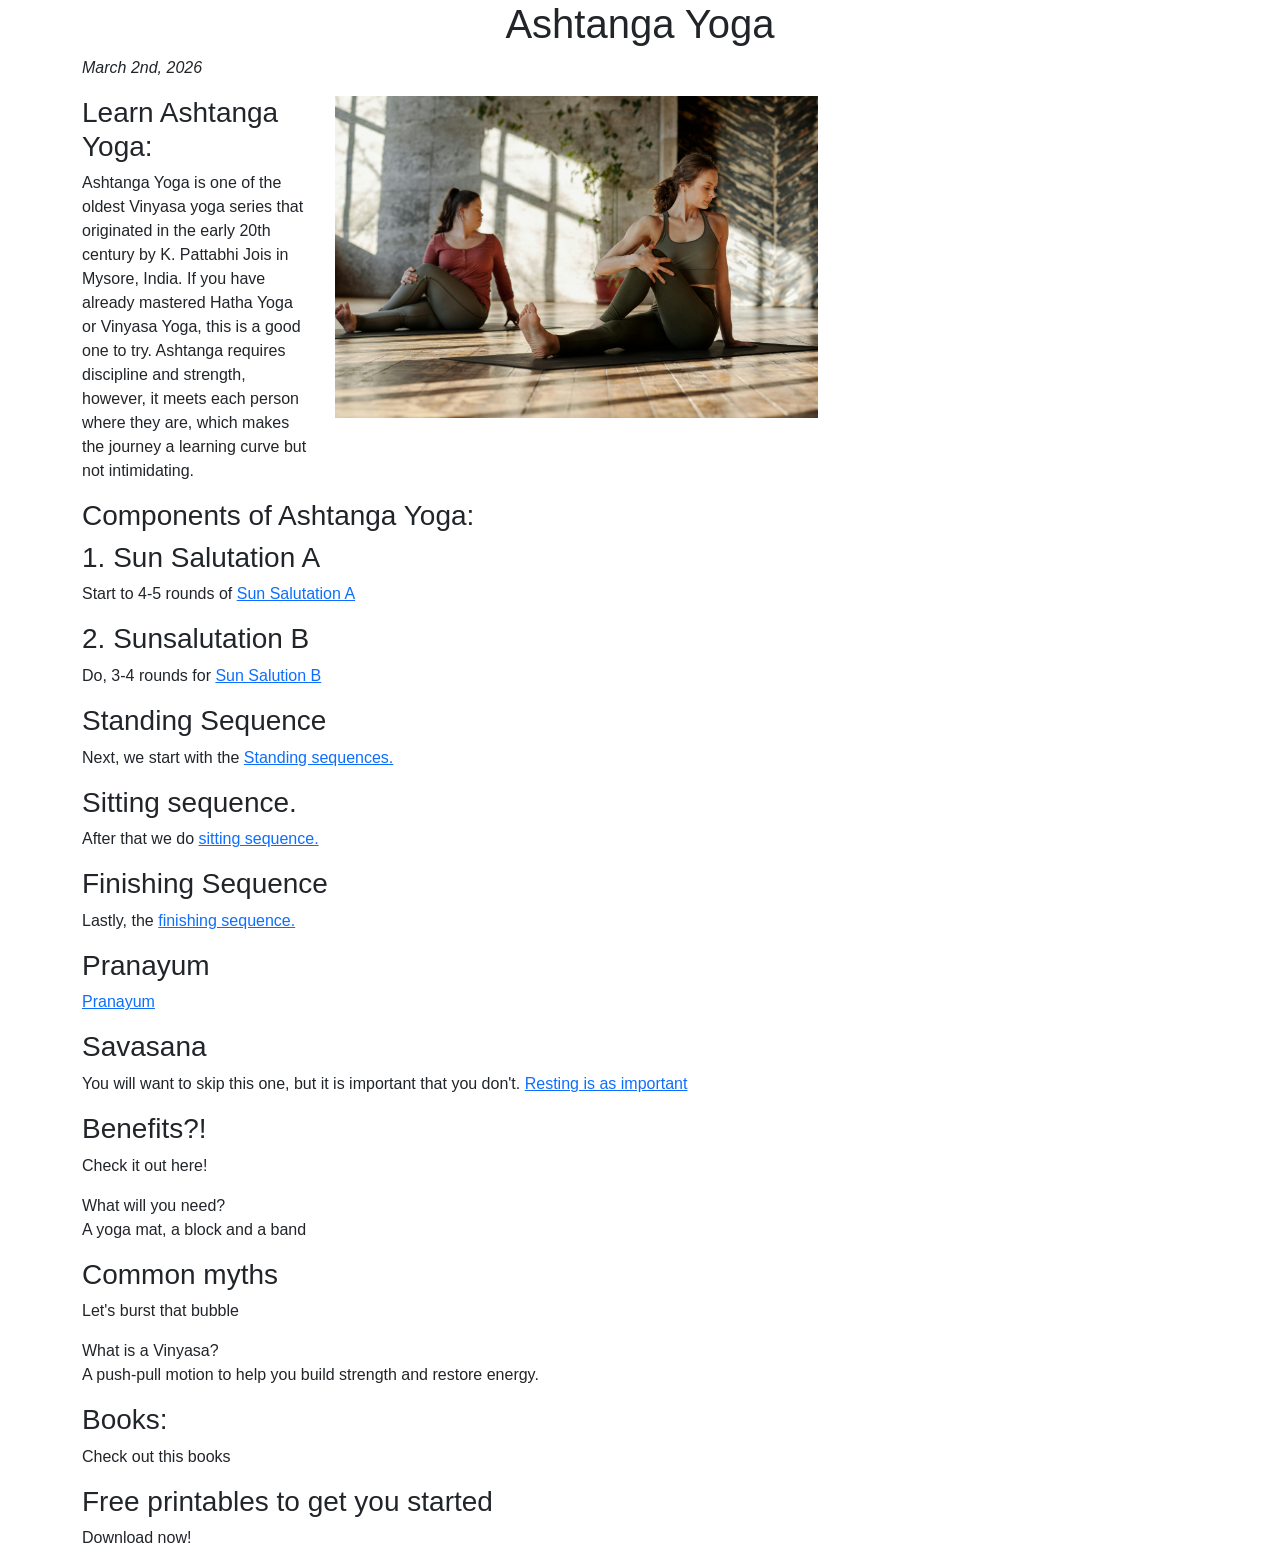
==== index.html @ 3b2b8425 "Update index.html" ====
<!doctype html>
<html lang="en">
<head>
	<meta charset="utf-8">
	<title>Website Template</title>
	<meta name="viewport" content="width=device-width,initial-scale=1">
	<link href="https://cdn.jsdelivr.net/npm/bootstrap@5.3.8/dist/css/bootstrap.min.css" rel="stylesheet">
	<link rel="stylesheet" href="./assets/css/styles.css">
</head>
<body>
<div class="container">
<div class="row text-center headline">
	<h1>Ashtanga Yoga</h1>
</div><!--End Headline-->
<div class="row">
<p><em>March 2nd, 2026 </em></p>
</div><!--End Date-->
	
	<div class="row">
		<div class="col-8">
			<div class="row">
				<div class="col-4">
					<h3>Learn Ashtanga Yoga: </h3>
					<p> Ashtanga Yoga is one of the oldest Vinyasa yoga series that originated in the early 20th century by K. Pattabhi Jois in Mysore, India. If you have already mastered Hatha Yoga or Vinyasa Yoga, this is a good one to try. Ashtanga requires discipline and strength, however, it meets each person where they are, which makes the journey a learning curve but not intimidating. </p>
				</div>
			<div class="col-8">
				<img class="img-fluid" src="assets/img/Yoga.jpg">
			</div>
			</div><!--end section row-->

			<h3>Components of Ashtanga Yoga:</h3>
			<h3>1. Sun Salutation A</h3>
			<p>Start to 4-5 rounds of <a href=01.html">Sun Salutation A </a></p>
			<h3>2. Sunsalutation B</h3>
			<p>Do, 3-4 rounds for <a href=02.html">Sun Salution B</a></p>
			<h3>Standing Sequence</h3>
			<p>Next, we start with the <a href=03.html">Standing sequences.</a></p>
			<h3>Sitting sequence.</h3>
			<p>After that we do <a href=04.html">sitting sequence.</a></p>
			<h3>Finishing Sequence</h3>
			<p>Lastly, the <a href=05.html">finishing sequence.</a></p>
			<h3>Pranayum</h3>
			<p><a href="06.html">Pranayum</a></p>
			<h3>Savasana</h3>
			<p>You will want to skip this one, but it is important that you don't. <a href="07.html">Resting is as important</a></p> 
			<h3>Benefits?!</h3>
			<p>Check it out here!</p>
			<h3></h3>What will you need?</h3>
			<p>A yoga mat, a block and a band</p>
			<h3>Common myths</h3>
			<p>Let's burst that bubble</p>
			<h3></h3>What is a Vinyasa?</h3>
			<p>A push-pull motion to help you build strength and restore energy.</p>
			<h3>Books:</h3>
			<p>Check out this books</p>
			<h3>Free printables to get you started</h3>
			<p>Download now!</p>
			

			
	<script src="https://cdn.jsdelivr.net/npm/bootstrap@5.3.8/dist/js/bootstrap.bundle.min.js"></script>
	<script src="./assets/js/main.js"></script>
</body>
</html>
---- assets/css/styles.css ----
/* styles.css */

* {
	font-family: Arial;
}

	{Image:asset/img/Yoga.jpg
	width:400px;
	height:400px;
}
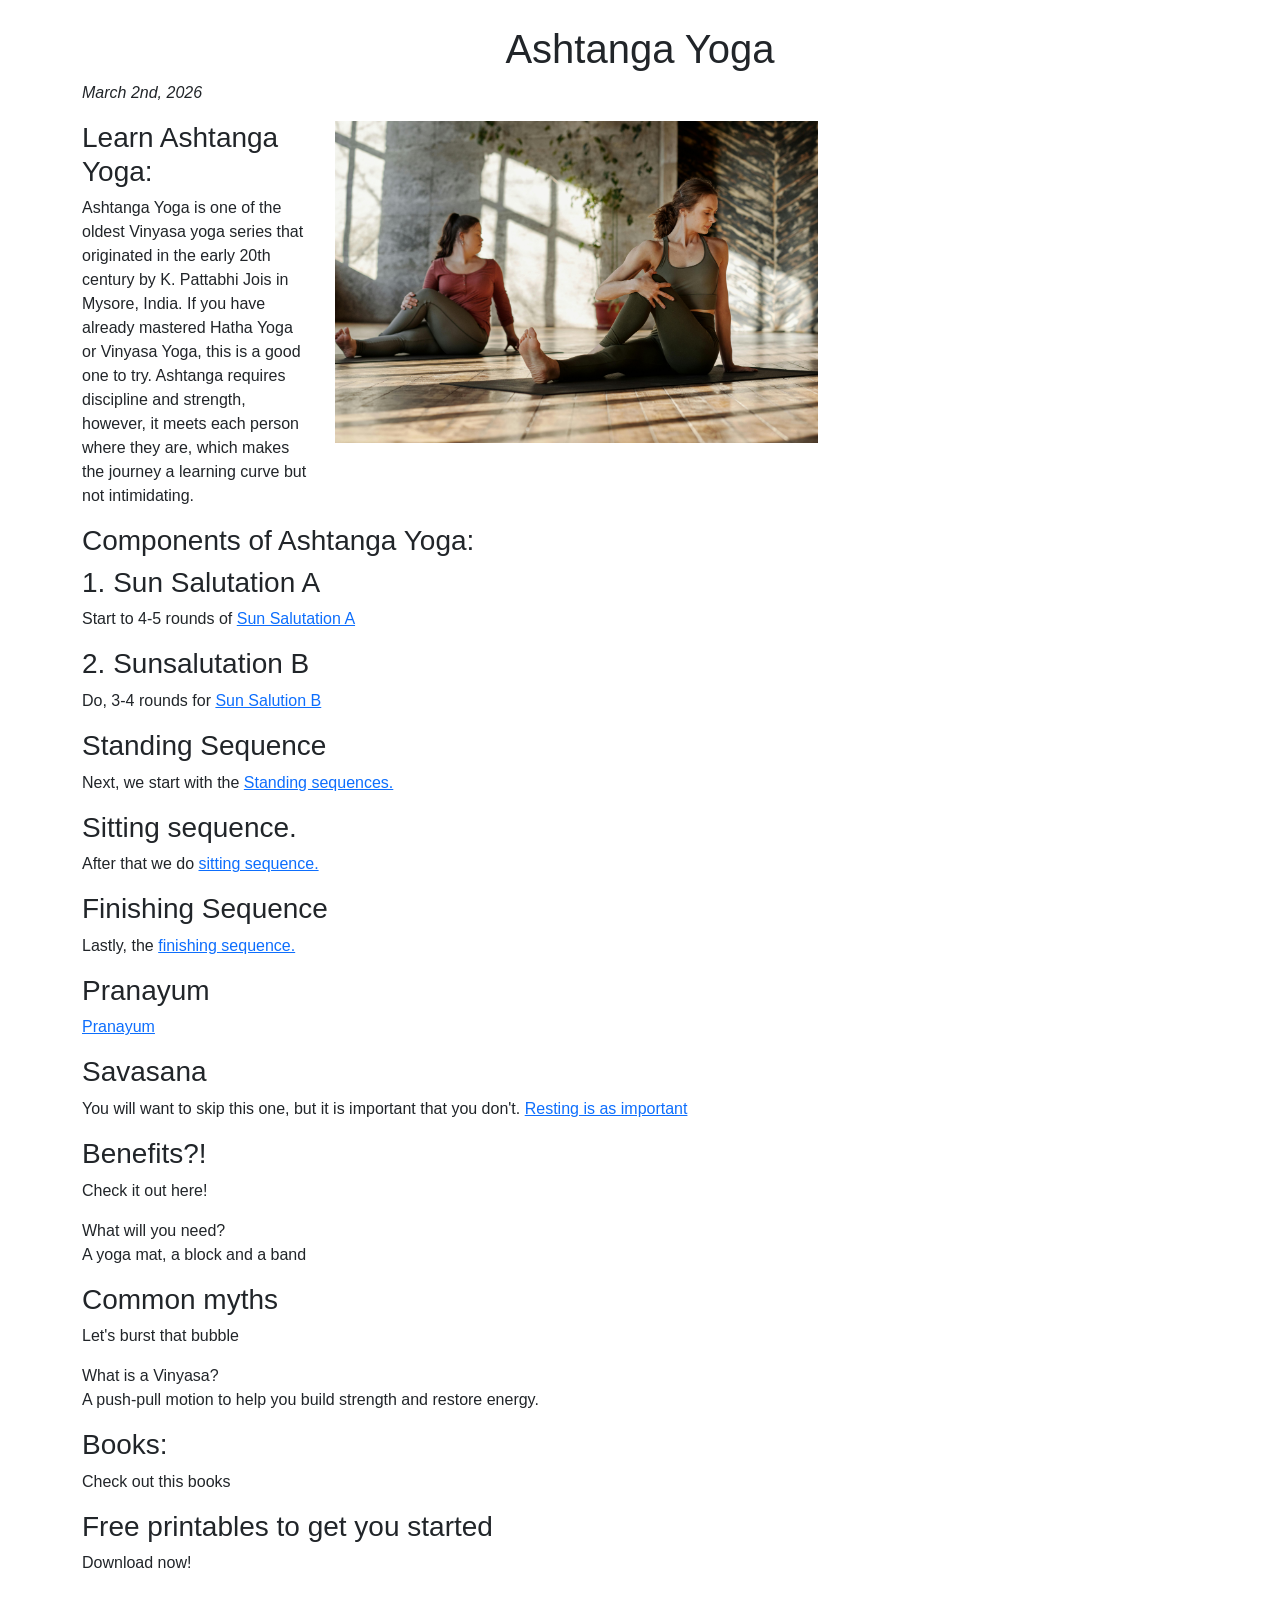
==== commit 28ca0956: "Update index.html" ====
--- a/index.html
+++ b/index.html
@@ -8,6 +8,12 @@
 	<link rel="stylesheet" href="./assets/css/styles.css">
 </head>
 <body>
+	<style>
+		body {
+			background-color:butter yellow;
+			padding: 25px;
+		}
+	</style>
 <div class="container">
 <div class="row text-center headline">
 	<h1>Ashtanga Yoga</h1>
--- a/assets/css/styles.css
+++ b/assets/css/styles.css
@@ -8,3 +8,5 @@
 	width:400px;
 	height:400px;
 }
+
+	
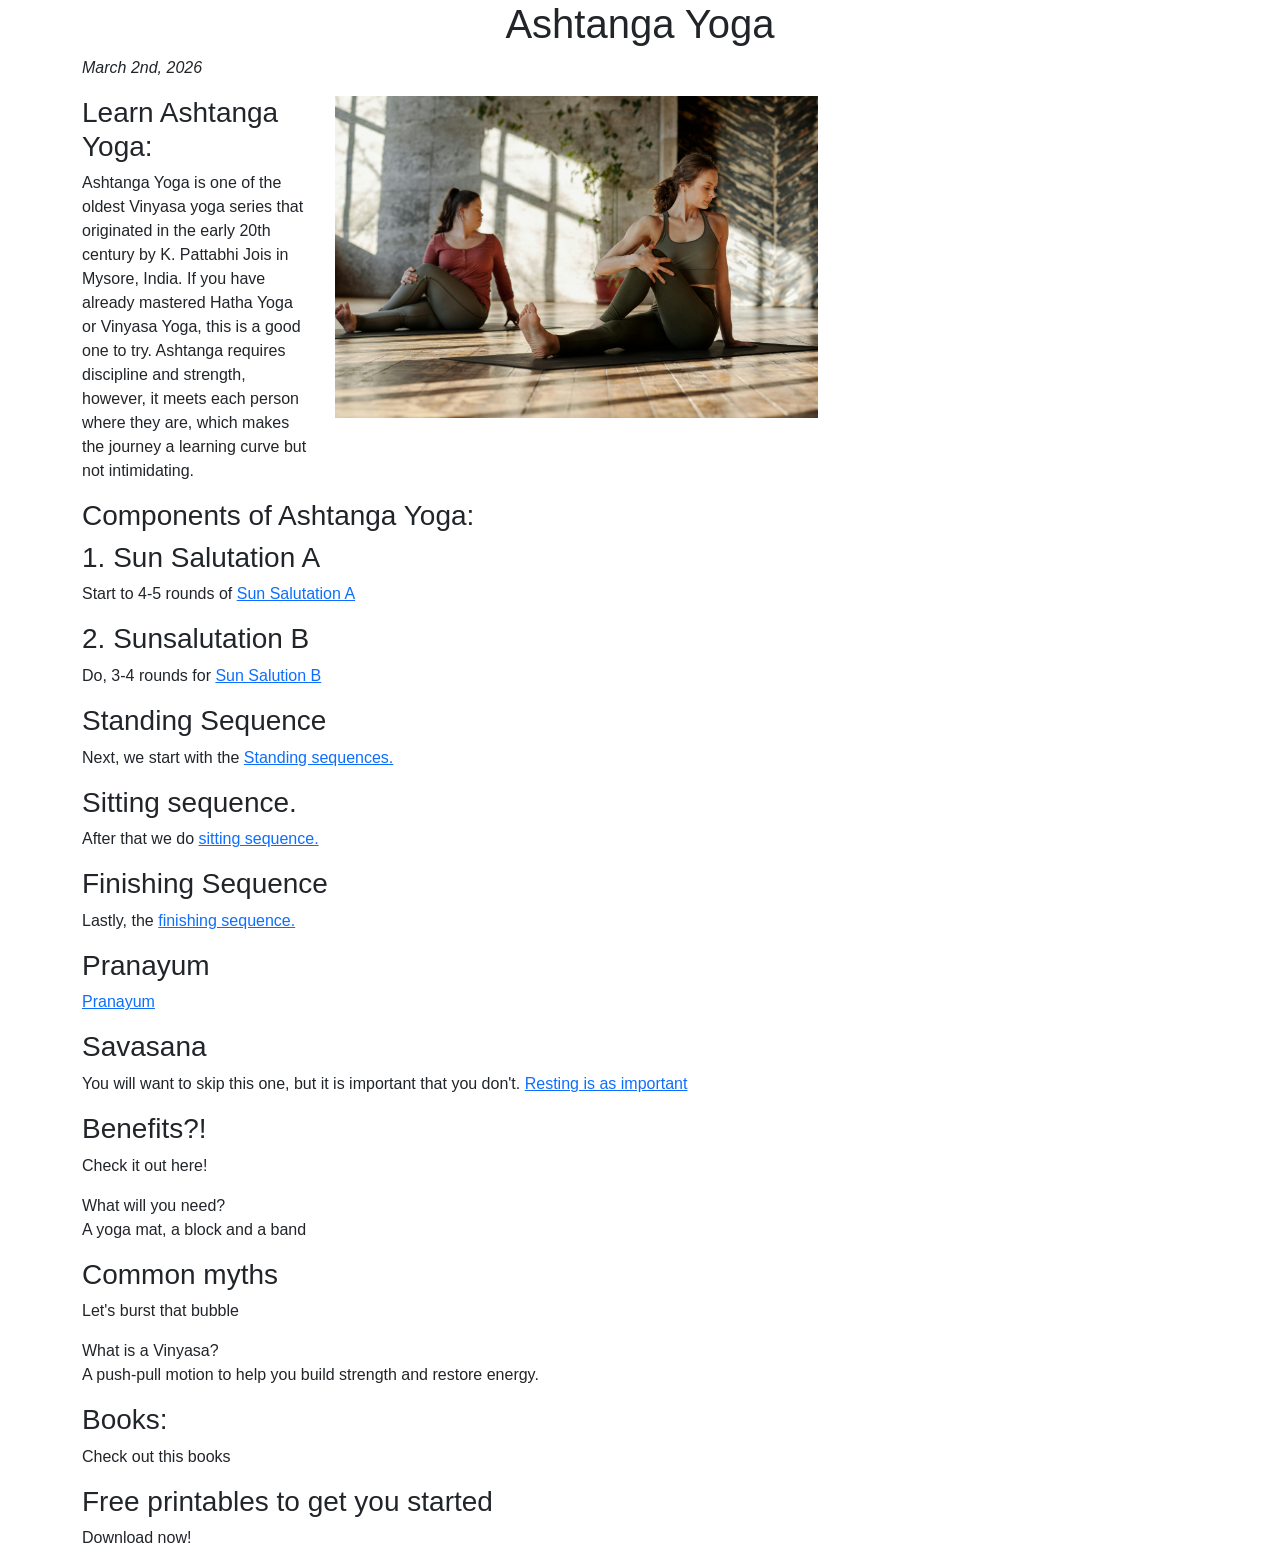
==== commit 38f1a210: "Update index.html" ====
--- a/index.html
+++ b/index.html
@@ -8,12 +8,7 @@
 	<link rel="stylesheet" href="./assets/css/styles.css">
 </head>
 <body>
-	<style>
-		body {
-			background-color:butter yellow;
-			padding: 25px;
-		}
-	</style>
+	
 <div class="container">
 <div class="row text-center headline">
 	<h1>Ashtanga Yoga</h1>
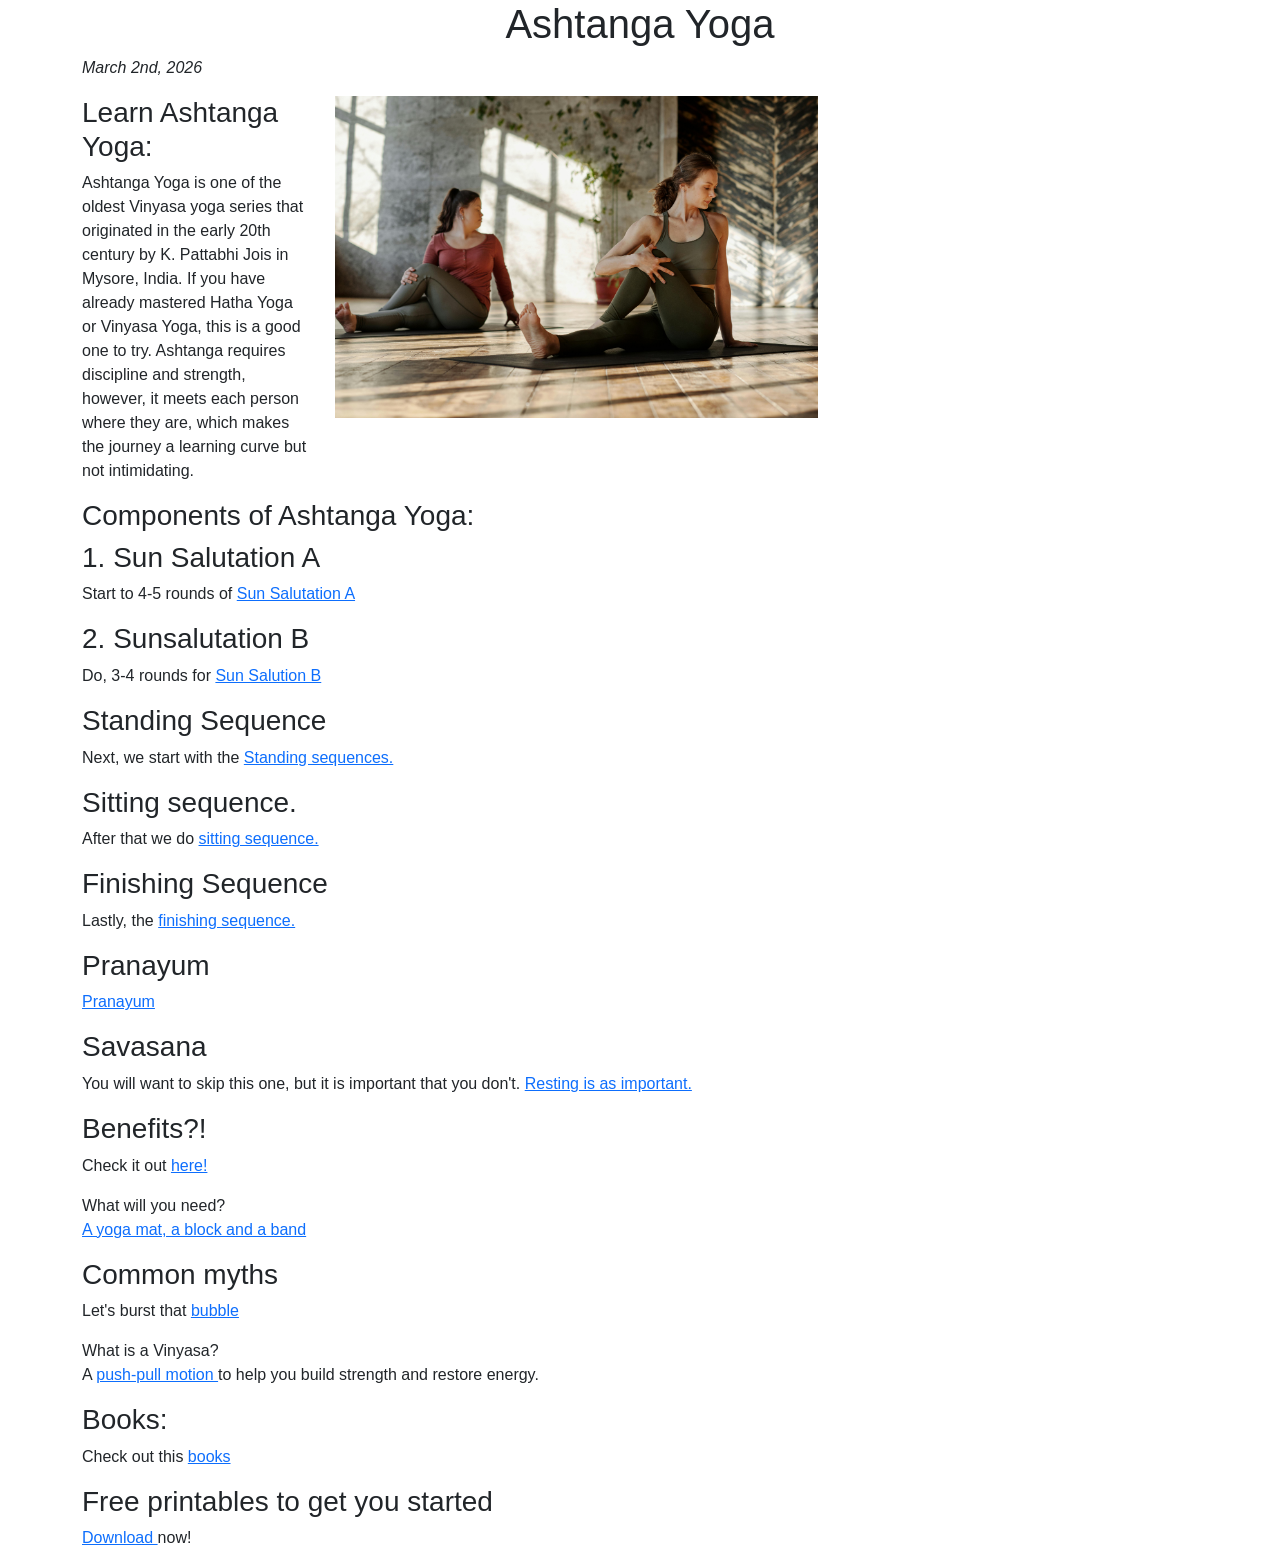
==== commit 311f1d0a: "Update index.html" ====
--- a/index.html
+++ b/index.html
@@ -31,31 +31,31 @@
 
 			<h3>Components of Ashtanga Yoga:</h3>
 			<h3>1. Sun Salutation A</h3>
-			<p>Start to 4-5 rounds of <a href=01.html">Sun Salutation A </a></p>
+			<p>Start to 4-5 rounds of <a href="01.html">Sun Salutation A </a></p>
 			<h3>2. Sunsalutation B</h3>
-			<p>Do, 3-4 rounds for <a href=02.html">Sun Salution B</a></p>
+			<p>Do, 3-4 rounds for <a href="02.html">Sun Salution B</a></p>
 			<h3>Standing Sequence</h3>
-			<p>Next, we start with the <a href=03.html">Standing sequences.</a></p>
+			<p>Next, we start with the <a href="03.html">Standing sequences.</a></p>
 			<h3>Sitting sequence.</h3>
-			<p>After that we do <a href=04.html">sitting sequence.</a></p>
+			<p>After that we do <a href="04.html">sitting sequence.</a></p>
 			<h3>Finishing Sequence</h3>
-			<p>Lastly, the <a href=05.html">finishing sequence.</a></p>
+			<p>Lastly, the <a href="05.html">finishing sequence.</a></p>
 			<h3>Pranayum</h3>
 			<p><a href="06.html">Pranayum</a></p>
 			<h3>Savasana</h3>
-			<p>You will want to skip this one, but it is important that you don't. <a href="07.html">Resting is as important</a></p> 
+			<p>You will want to skip this one, but it is important that you don't. <a href="07.html">Resting is as important.</a></p> 
 			<h3>Benefits?!</h3>
-			<p>Check it out here!</p>
+			<p>Check it out <a href="08.html">here!</a></p>
 			<h3></h3>What will you need?</h3>
-			<p>A yoga mat, a block and a band</p>
+			<p><a href="09.html"> A yoga mat, a block and a band</a></p>
 			<h3>Common myths</h3>
-			<p>Let's burst that bubble</p>
+			<p>Let's burst that <a href="10.html">bubble</a></p>
 			<h3></h3>What is a Vinyasa?</h3>
-			<p>A push-pull motion to help you build strength and restore energy.</p>
+			<p>A <a href="11.html">push-pull motion </a> to help you build strength and restore energy.</p>
 			<h3>Books:</h3>
-			<p>Check out this books</p>
+			<p>Check out this <a href="12.html"> books</a></p>
 			<h3>Free printables to get you started</h3>
-			<p>Download now!</p>
+			<p><a href="13.html"> Download </a> now!</p>
 			
 
 			
--- a/assets/css/styles.css
+++ b/assets/css/styles.css
@@ -9,4 +9,6 @@
 	height:400px;
 }
 
+
+
 	
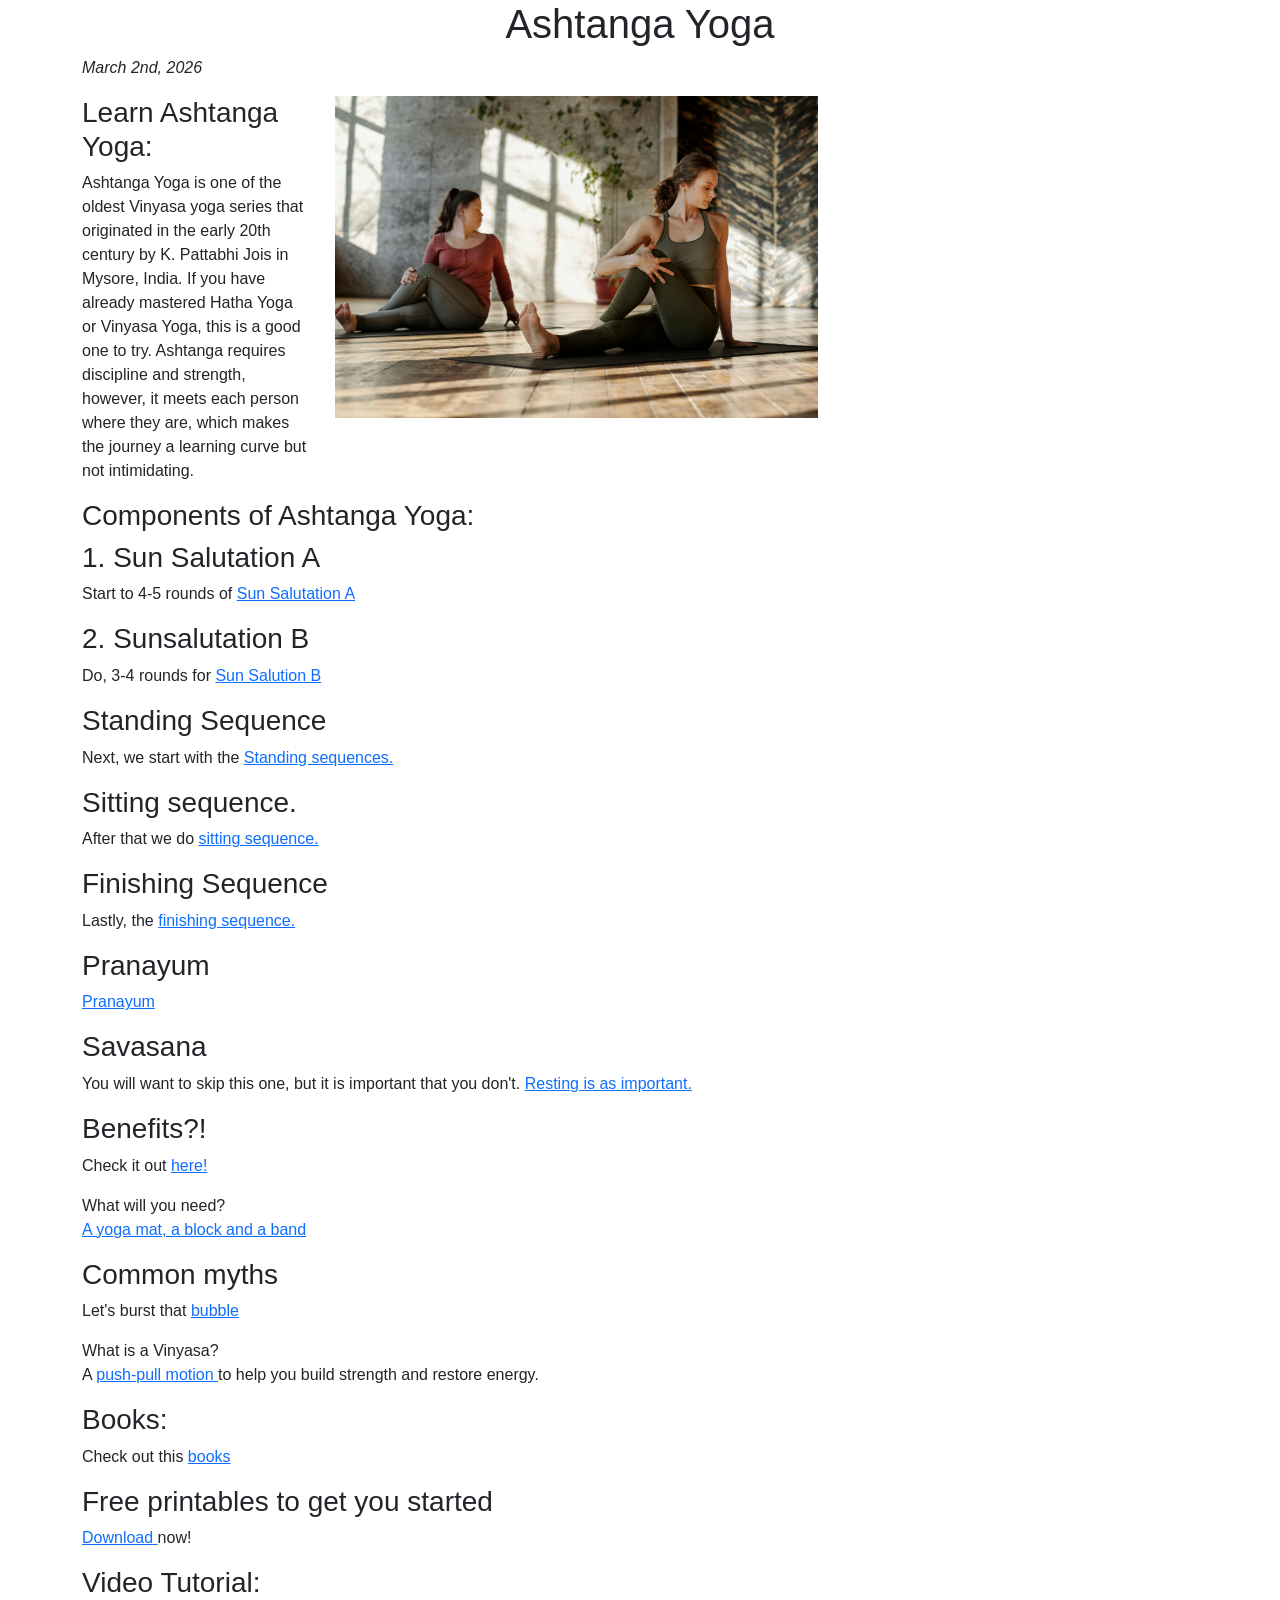
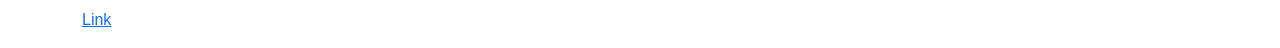
==== commit c0e7dbe5: "Update index.html" ====
--- a/index.html
+++ b/index.html
@@ -56,6 +56,8 @@
 			<p>Check out this <a href="12.html"> books</a></p>
 			<h3>Free printables to get you started</h3>
 			<p><a href="13.html"> Download </a> now!</p>
+			<h3>Video Tutorial:</h3>
+			<p><a href="14.html">Link</a></p>
 			
 
 			
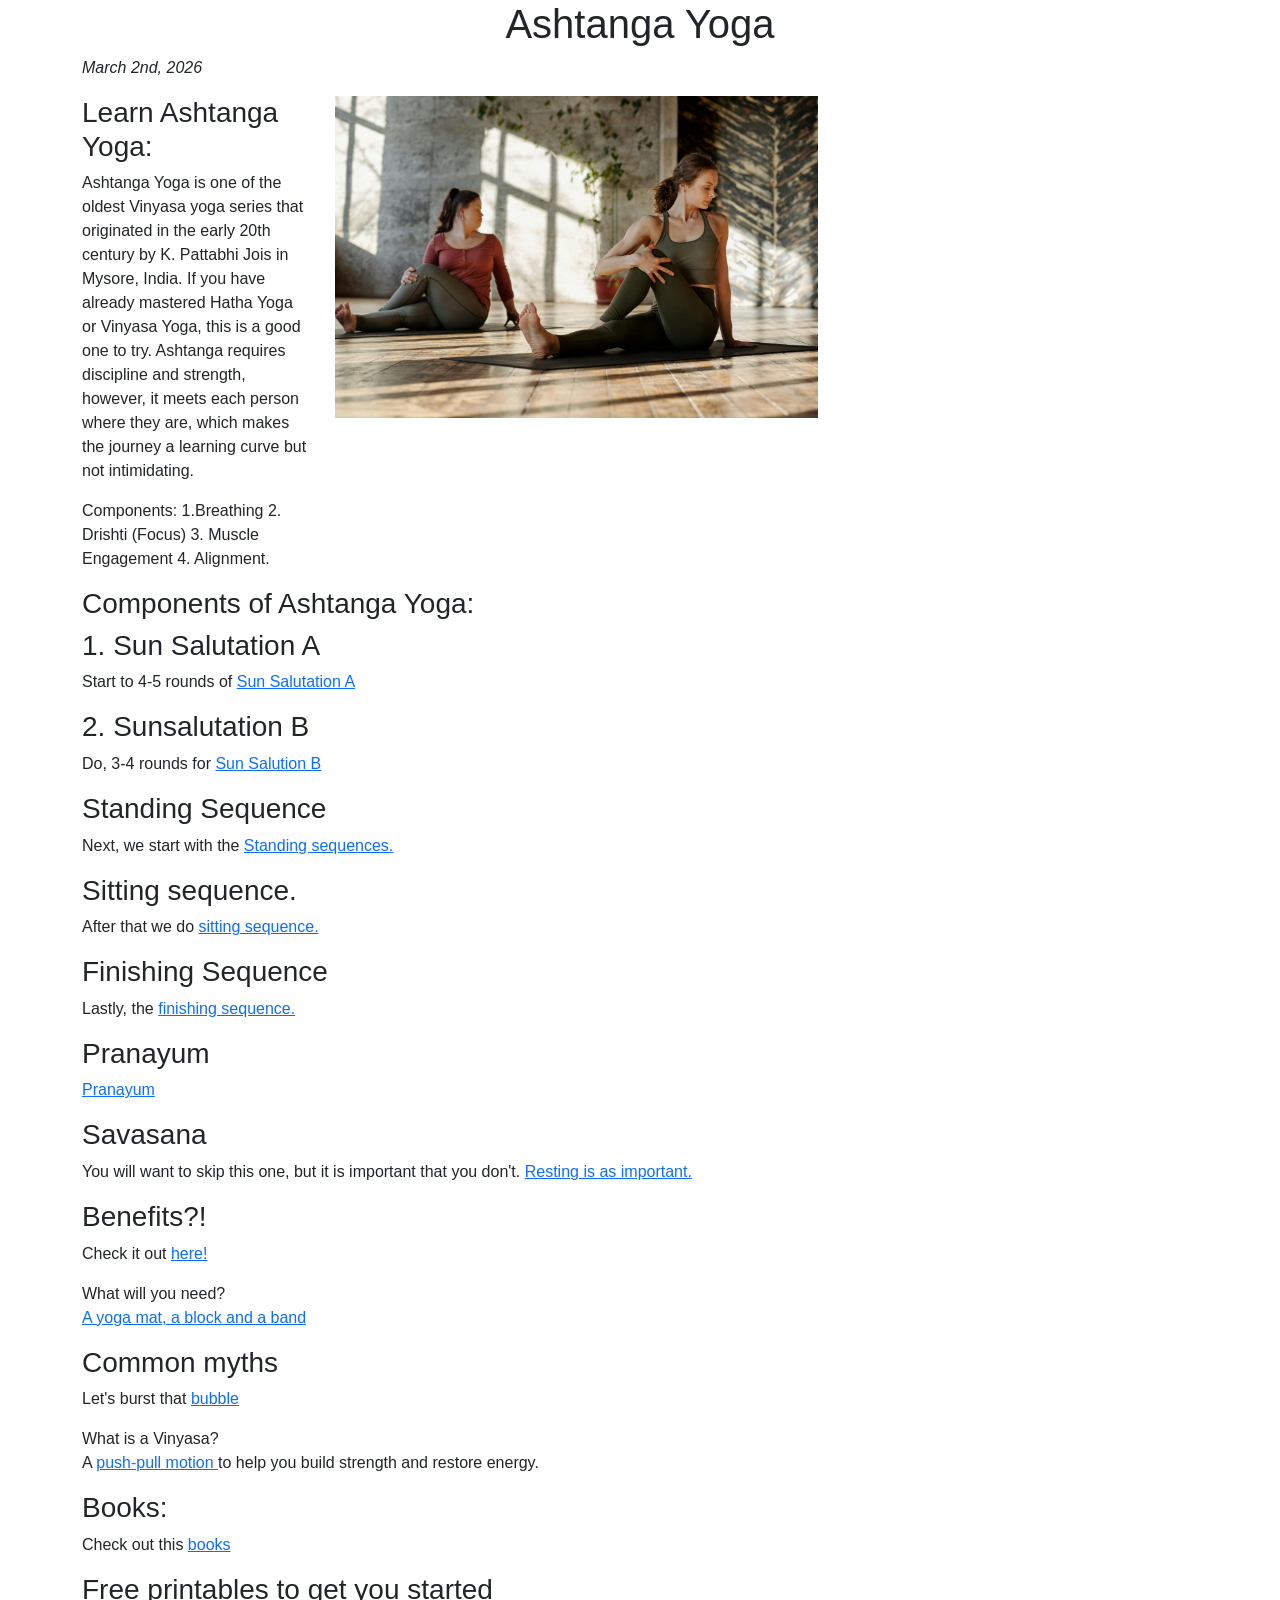
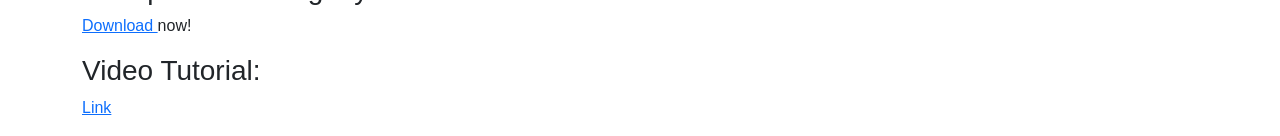
==== commit 48b11da4: "Update index.html" ====
--- a/index.html
+++ b/index.html
@@ -23,6 +23,7 @@
 				<div class="col-4">
 					<h3>Learn Ashtanga Yoga: </h3>
 					<p> Ashtanga Yoga is one of the oldest Vinyasa yoga series that originated in the early 20th century by K. Pattabhi Jois in Mysore, India. If you have already mastered Hatha Yoga or Vinyasa Yoga, this is a good one to try. Ashtanga requires discipline and strength, however, it meets each person where they are, which makes the journey a learning curve but not intimidating. </p>
+					<p>Components: 1.Breathing 2. Drishti (Focus) 3. Muscle Engagement 4. Alignment.</p>
 				</div>
 			<div class="col-8">
 				<img class="img-fluid" src="assets/img/Yoga.jpg">
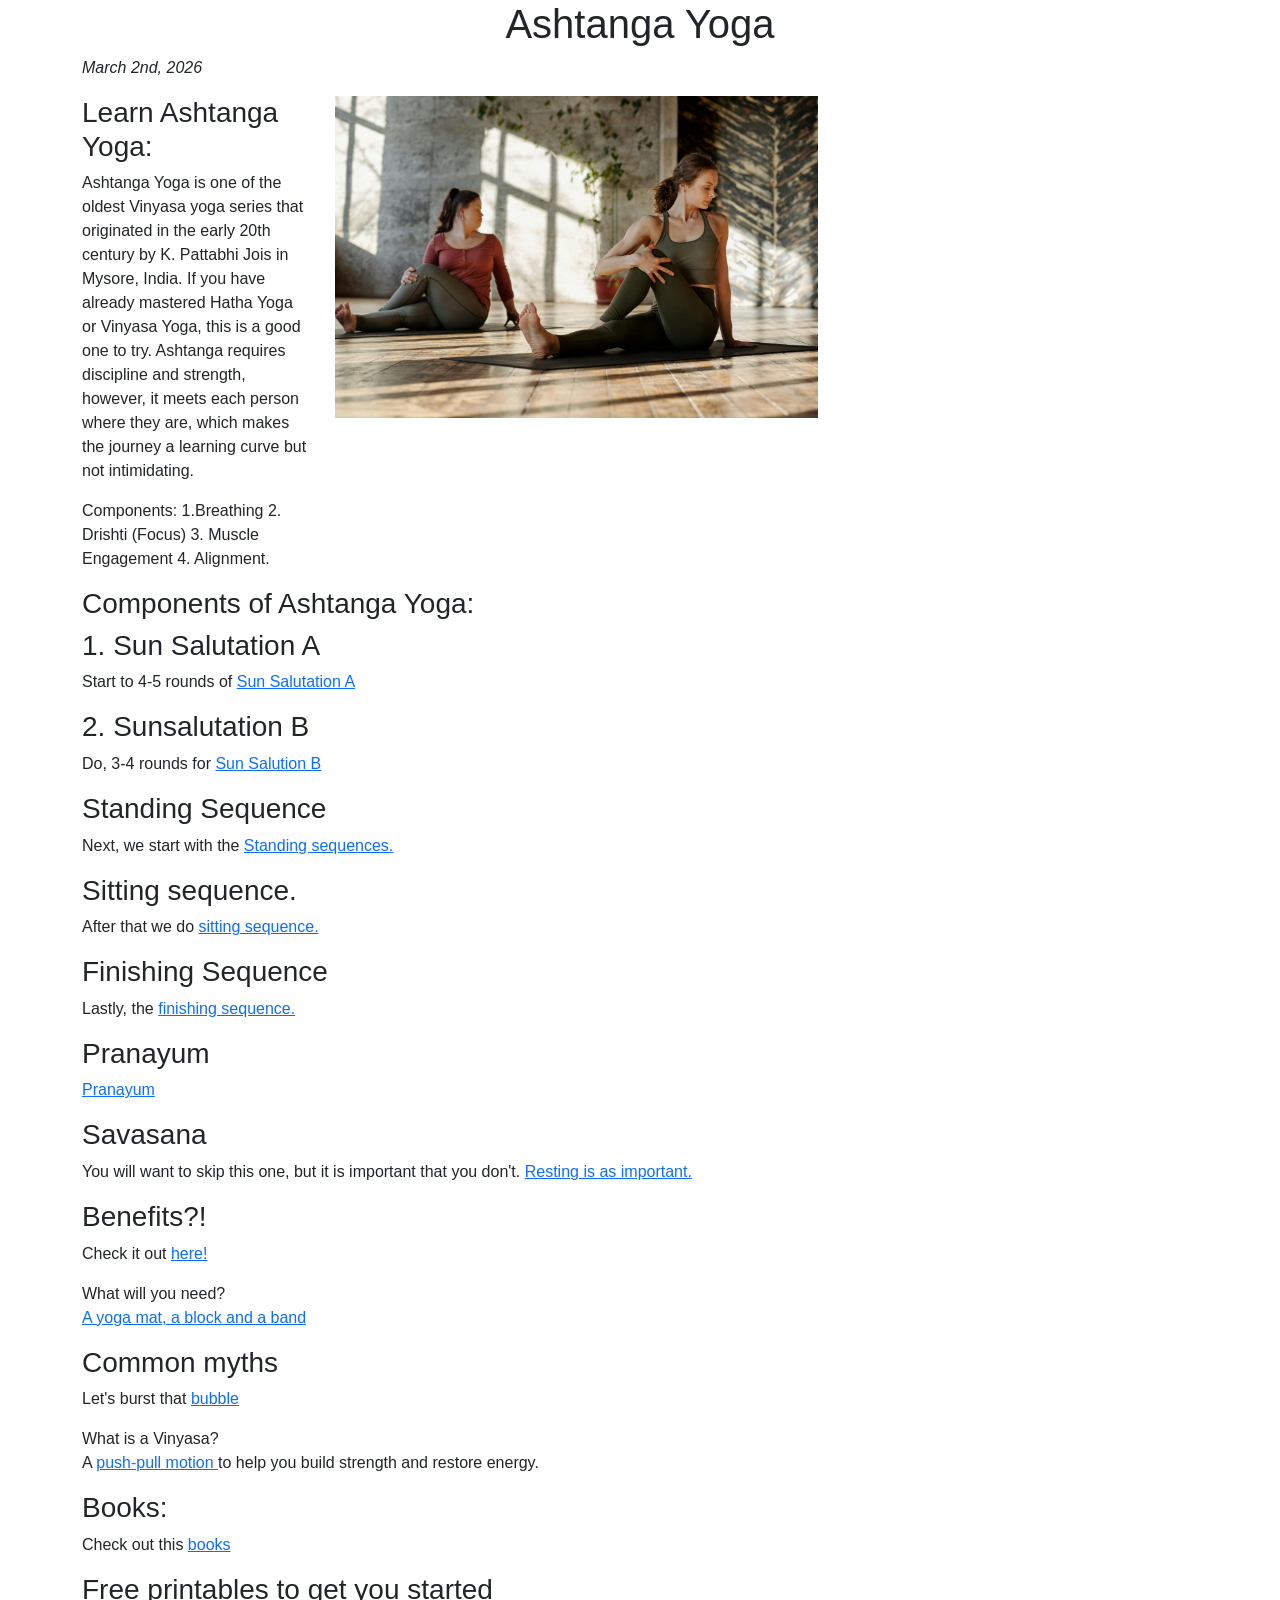
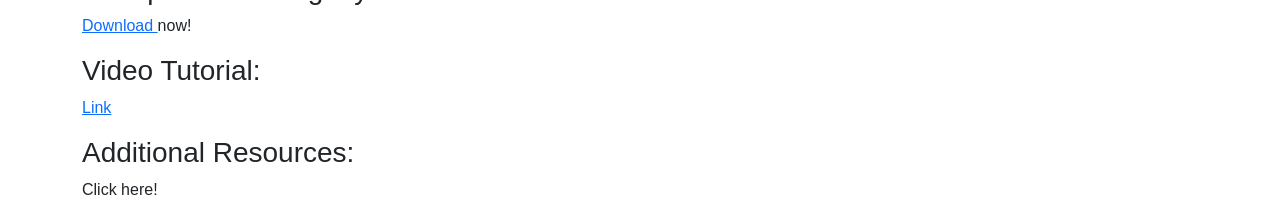
==== commit 0f90875d: "Update index.html" ====
--- a/index.html
+++ b/index.html
@@ -59,6 +59,8 @@
 			<p><a href="13.html"> Download </a> now!</p>
 			<h3>Video Tutorial:</h3>
 			<p><a href="14.html">Link</a></p>
+			<h3>Additional Resources:</h3>
+			<p>Click here!</p>
 			
 
 			
